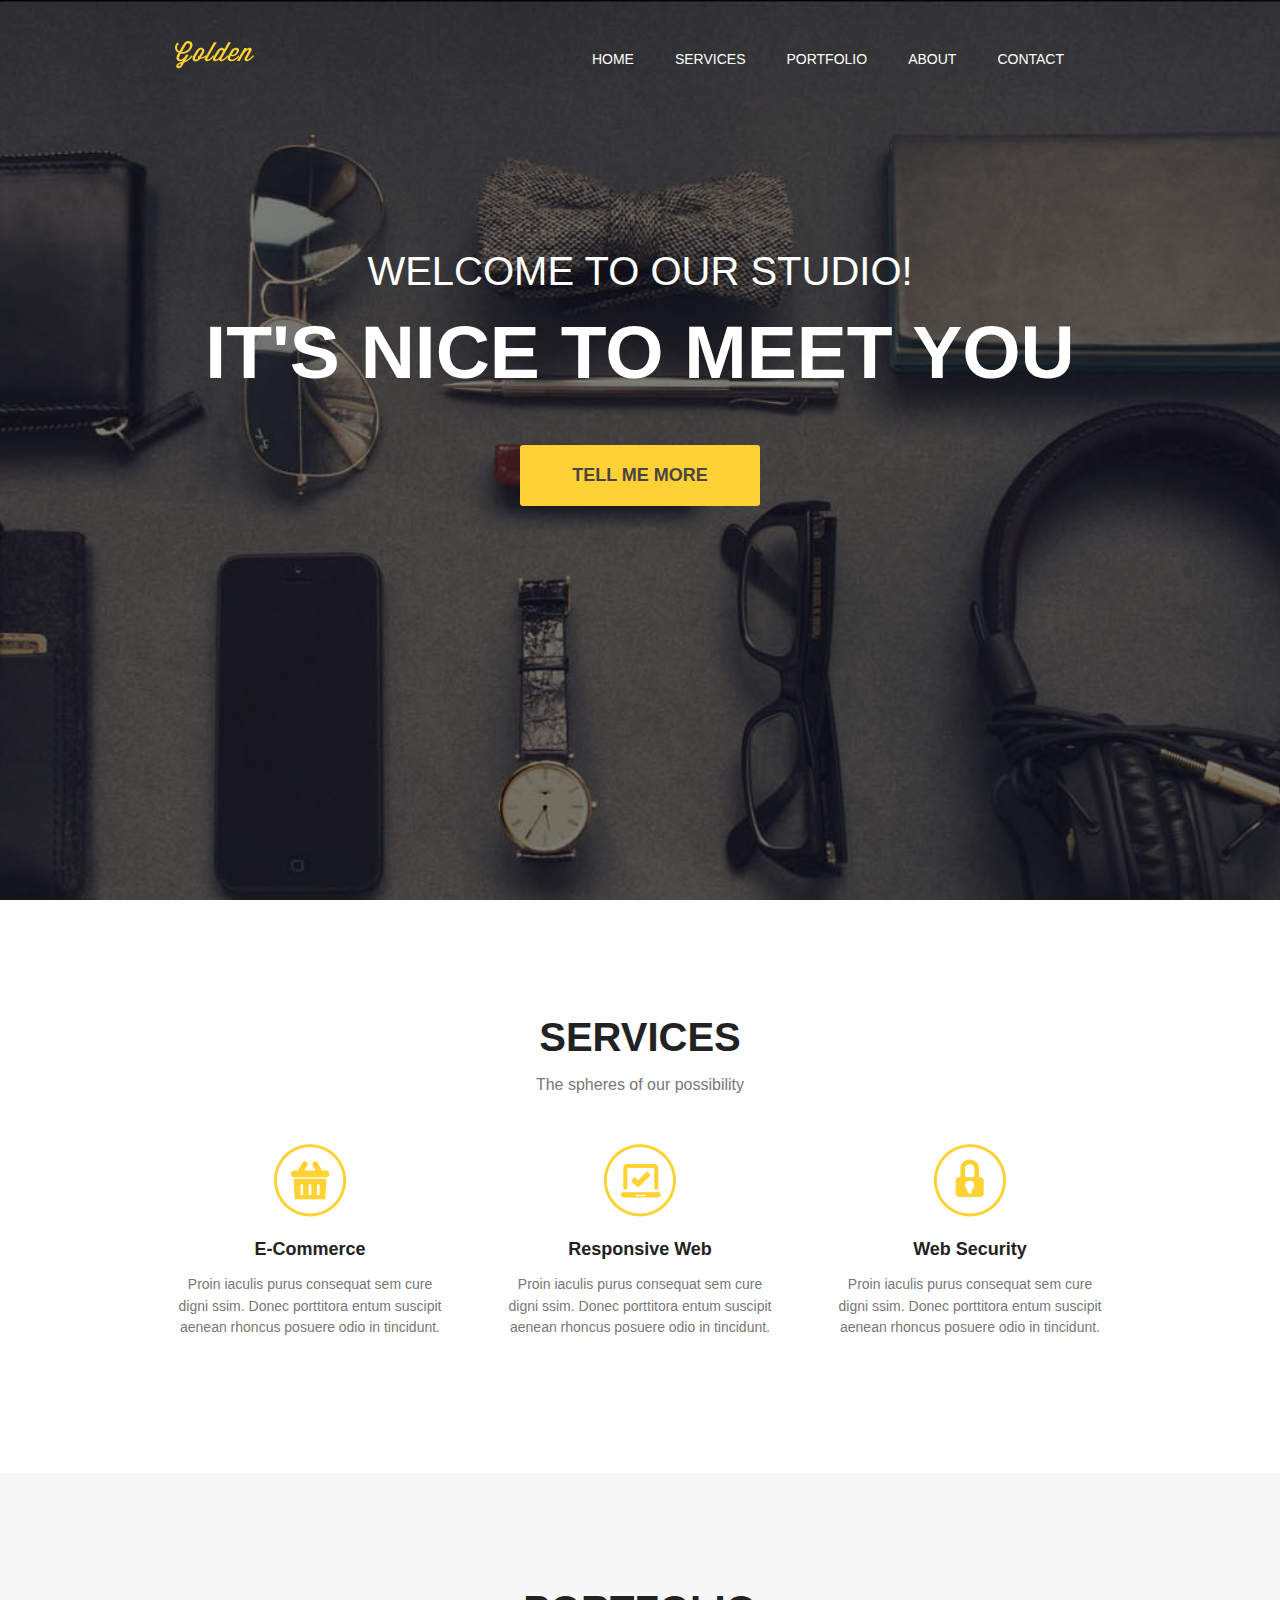
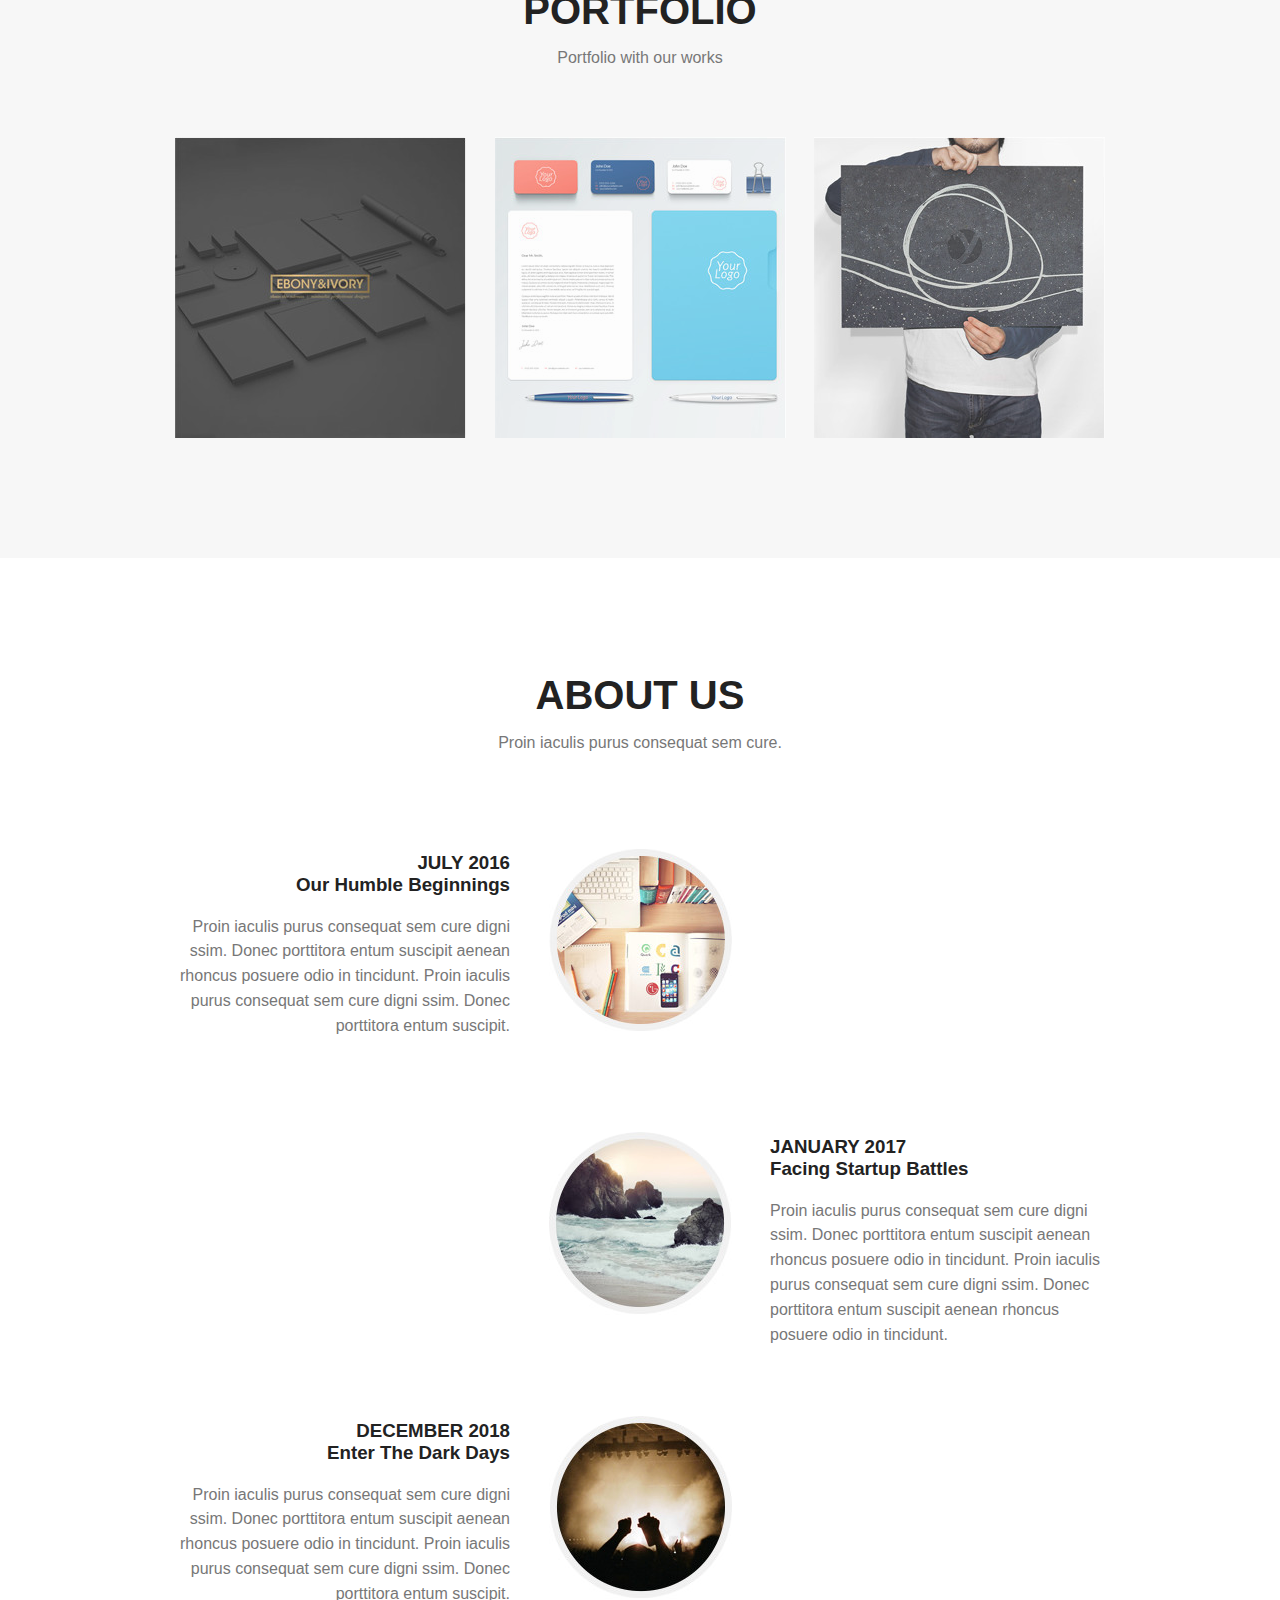
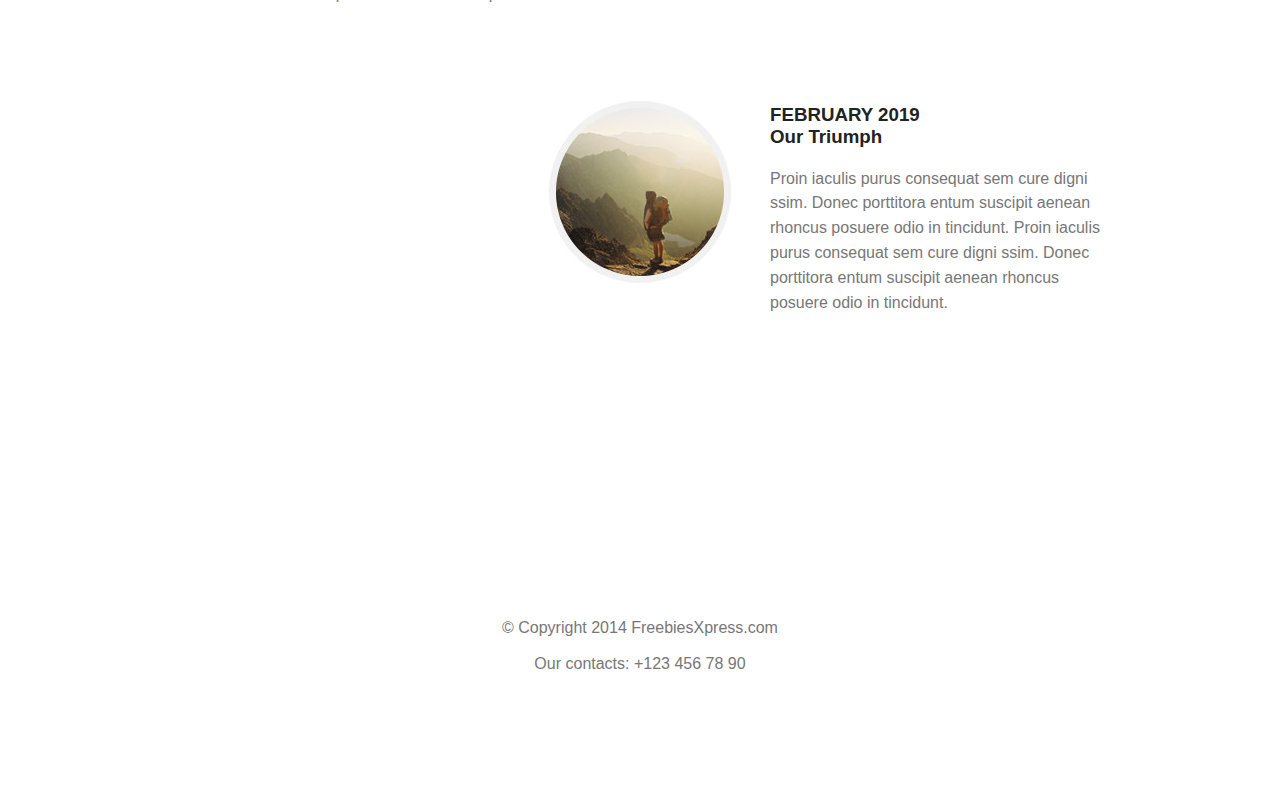
==== index.html @ adae59ba "Создана статичная структура сайта без адаптива" ====
<!DOCTYPE html>
<html lang="en">
<head>
	<meta charset="UTF-8">
	<title>Golden</title>
	<link rel="stylesheet" href="css/main.css">
</head>
<body>


	<header>
		<div class="container">
			<div class="heading clearfix">
				<img src="img/logo.png" alt="Golden" class="logo"> 
				<nav>
					<ul class="menu">
						<li>
							<a href="index.html">Home</a>
						</li>
						<li>
							<a href="#id_services">Services</a>
						</li>
						<li>
							<a href="#portfolio">Portfolio</a>
						</li>
						<li>
							<a href="#aboutUs">About</a>
						</li>
						<li>
							<a href="#copyright">Contact</a>
						</li>
					</ul>
				</nav>
			</div>
			<div class="titles">
				<div class="titles-first">
					Welcome to our studio!
				</div>
				<h1>
					It's nice to Meet you
				</h1>
			</div>
			<a class="button" target="_blank" href="https://learn.javascript.ru/">Tell me more</a>
		</div>
	</header>
	
	<section id="id_services">
		<div class="container">
			<div class="title">
				<h2>
					Services
				</h2>
				<p>
					The spheres of our possibility
				</p>
			</div>
		</div>
		<div class="services clearfix container">
			<div class="services_item">
				<img src="img/icon1.png" alt="Commerce">
				<h3>E-Commerce</h3>
				<p> 
					Proin iaculis purus consequat sem cure 
					digni ssim. Donec porttitora entum suscipit 
					aenean rhoncus posuere odio in tincidunt.
				</p>
			</div>
			<div class="services_item">
				<img src="img/icon2.png" alt="Commerce">
				<h3>Responsive Web</h3>
				<p> 
					Proin iaculis purus consequat sem cure 
					digni ssim. Donec porttitora entum suscipit 
					aenean rhoncus posuere odio in tincidunt.
				</p>
			</div>
			<div class="services_item">
				<img src="img/icon3.png" alt="Commerce">
				<h3>Web Security</h3>
				<p> 
					Proin iaculis purus consequat sem cure 
					digni ssim. Donec porttitora entum suscipit 
					aenean rhoncus posuere odio in tincidunt.
				</p>
			</div>
		</div>
	</section>

	<section id="portfolio">
		<div class="container">
			<div class="title">
				<h2>Portfolio</h2>
				<p>
					Portfolio with our works
				</p>
			</div>
			<div class="photos clearfix">
				<img src="img/img1.jpg" alt="Portfolio">
				<img src="img/img2.jpg" alt="Portfolio">
				<img src="img/img3.jpg" alt="Portfolio">
			</div>
		</div>
	</section>

	<section id="aboutUs">
		<div class="container">
			<div class="title">
				<h2>
					About Us
				</h2>
				<p>Proin iaculis purus consequat sem cure.</p>
			</div>
			<div class="about">
				<div class="about-elem">
					<div class="image">
						<img src="img/about1.jpg" alt="About">
					</div>
					<div class="content">
						<h3 class="titless">
							<span>July 2016</span><br>
							Our Humble Beginnings
						</h3>
						<p class="text-rght">Proin iaculis purus consequat sem cure 
						digni ssim. Donec porttitora entum suscipit 
						aenean rhoncus posuere odio in tincidunt. Proin 
						iaculis purus consequat sem cure digni 
						ssim. Donec porttitora entum suscipit.</p>
					</div>
				</div>
				<div class="about-elem">
					<div class="image">
						<img src="img/about2.jpg" alt="About">
					</div>
					<div class="content">
						<h3 class="titless-lft">
							<span>January 2017</span><br>
							Facing Startup Battles
						</h3>
						<p class="text-lft">
							Proin iaculis purus consequat sem cure 
							digni ssim. Donec porttitora entum suscipit 
							aenean rhoncus posuere odio in tincidunt. Proin 
							iaculis purus consequat sem cure digni 
							ssim. Donec porttitora entum suscipit aenean 
							rhoncus posuere odio in tincidunt.
						</p>
					</div>
				</div>
				<div class="about-elem">
					<div class="image">
						<img src="img/about3.jpg" alt="About">
					</div>
					<div class="content">
						<h3 class="titless">
							<span>December 2018</span><br>
							Enter The Dark Days
						</h3>
						<p class="text-rght">Proin iaculis purus consequat sem cure 
						digni ssim. Donec porttitora entum suscipit 
						aenean rhoncus posuere odio in tincidunt. Proin 
						iaculis purus consequat sem cure digni 
						ssim. Donec porttitora entum suscipit.</p>
					</div>
				</div>
				<div class="about-elem">
					<div class="image">
						<img src="img/about4.jpg" alt="About">
					</div>
					<div class="content">
						<h3 class="titless-lft">
							<span>february 2019</span><br>
							Our Triumph
						</h3>
						<p class="text-lft">
							Proin iaculis purus consequat sem cure 
							digni ssim. Donec porttitora entum suscipit 
							aenean rhoncus posuere odio in tincidunt. Proin 
							iaculis purus consequat sem cure digni 
							ssim. Donec porttitora entum suscipit aenean 
							rhoncus posuere odio in tincidunt.
						</p>
					</div>
				</div>
			</div>		
		</div>
	</section>

	<footer id="copyright">
		<div class="container">
			<p>© Copyright 2014 FreebiesXpress.com <br> <br>
			Our contacts: +123 456 78 90
			</p>
		</div>
	</footer>
</body>
</html>
---- css/main.css ----
html {
	scroll-behavior: smooth;
}
body {
	font-family: Arial, sans-serif;
	padding: 0;
	margin: 0;
	color: #222222; 
}
.clearfix:after {
	content: '';
	display: table;
	width: 100%;
	clear: both;
}
div {
	box-sizing: border-box;
}
header {
	background:url(../img/first-bg.jpg) no-repeat center top / cover;
	height: 100vh;
}
.container {
	width: 930px;
	margin: 0 auto;
}
.logo {
	margin-top: 41px;
	float: left;
}
nav {
	float: right;
	margin-top: 50px;
}
.menu {
	padding: 0;
	margin: 0;
	display: block;
}
.menu li {
	float: left;
	display: block;
	margin-right: 41px;
	transition: 0.5s;
}
.menu a {
	color: #fff;
	text-decoration: none;
	text-transform: uppercase;
	font-size: 14px;
}
.menu li a:hover {
	color: #FDDB1C;
	border-bottom: 2px solid #FDDB1C;
}
.titles-first {
	font-size: 40px;
	color: #fff;
	text-transform: uppercase;
	text-align: center;
	margin-top: 180px;
}
h1 {
	font-size: 75px;
	color: #fff;
	text-transform: uppercase;
	text-align: center;
	margin: 15px;
}
.button {
	background-color: #fed136;
	color: #484543;
	border-radius: 3px;
	display: block;
	width: 240px;
	padding: 20px 0;
	margin: 0 auto;
	text-decoration: none;
	text-align: center;
	text-transform: uppercase;
	font-weight: bold;
	font-size: 18px;
	margin-top: 50px;
	transition: 1s;
}
.button:hover {
	transform:scale(1.1);
}
.title {
	padding-top: 115px;
}
.title h2 {
	font-size: 40px;
	font-weight: bold;
	text-align: center;
	text-transform: uppercase;
	margin: 0;
}
.title p {
	color: #777777;
	text-align: center;
	font-size: 16px;
	margin-top: 5;
}
.services {
	margin-top: 50px;
}
.services_item {
	width: 270px;
	float: left;
	text-align: center;

}
.services_item h3 {
	font-size: 18px;
	margin-bottom: 5px;
}
.services_item p {
	color: #777777;
	font-size: 14px;
	line-height: 1.55em;
}
.services_item:last-child {
	float: right;
}
.services_item:nth-child(2) {
	margin-left: 60px;
}
.services {
	padding-bottom: 120px;
}
#portfolio {
	background-color: #f7f7f7;
	padding-bottom: 120px;
}
.photos {
	margin-top: 70px;
	overflow: hidden;
}
.photos img {
	float: left;
}
.photos img:nth-child(2) {
	margin-left: 29px;
}
.photos img:last-child {
	float: right;
}
.photos img {
	opacity: 0.8;
	-moz-transition: all 0.5s ease-out;
	-o-transition: all 0.5s ease-out;
	-webkit-transition: all 0.5s ease-out;	
}
.photos img:hover {
	opacity: 1;
	-moz-transition: scale(1.1);
	-webkit-transition: scale(1.1);
	-o-transition: scale(1.1);
	transform: scale(1.1);
}
.about {
	padding-top: 80px;
}
.about-elem {
	display: block;
	position: relative;
	text-align: center;
	margin-bottom: 80px;
}
.about-elem .image {
	display: inline-block;
	overflow: hidden;
	border-radius: 50%;
	width: 200px;
	height: 200px;
}
.about-elem .image img {
	display: inline-block;
	vertical-align: top;
}
.about-elem .content {
	position: absolute;
	top: -15px;
}
.about-elem .text-rght {
	text-align: right;
}
.about-elem .text-lft {
	text-align: left;
}
.about-elem .content span {
	text-transform: uppercase;
}
.about-elem .content p {
	color: #777777;
	line-height: 1.55em;
}
.about-elem:nth-child(odd) .content {
	right: 50%;
	margin-right: 130px;
}
.about-elem:nth-child(even) .content {
	left: 50%;
	margin-left: 130px;
}
.about-elem .content .titless {
	text-align: right;
	font-weight: 700;
}
.about-elem .content .titless-lft {
	text-align: left;
}
#aboutUs {
	padding-bottom: 120px;
}
#copyright p {
	color: #777777;
	text-align: center;
	margin: 115px;
}
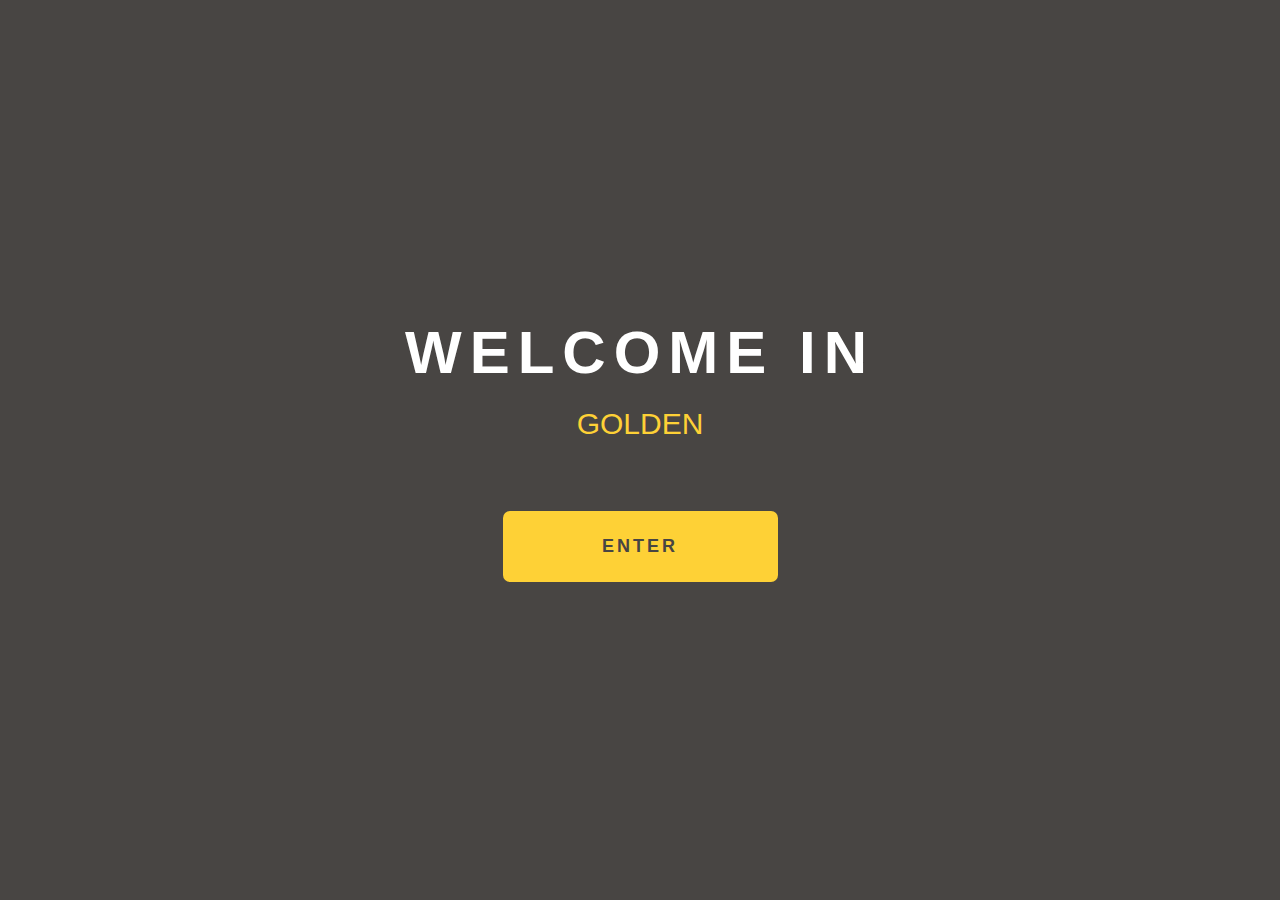
==== commit 69398f7b: "Исправлены ошибки с именами файлов, подправлено портфолио" ====
--- a/index.html
+++ b/index.html
@@ -2,195 +2,16 @@
 <html lang="en">
 <head>
 	<meta charset="UTF-8">
-	<title>Golden</title>
-	<link rel="stylesheet" href="css/main.css">
+	<title>Text Animation</title>
+	<link rel="stylesheet" href="main.css">
 </head>
 <body>
-
-
-	<header>
-		<div class="container">
-			<div class="heading clearfix">
-				<img src="img/logo.png" alt="Golden" class="logo"> 
-				<nav>
-					<ul class="menu">
-						<li>
-							<a href="index.html">Home</a>
-						</li>
-						<li>
-							<a href="#id_services">Services</a>
-						</li>
-						<li>
-							<a href="#portfolio">Portfolio</a>
-						</li>
-						<li>
-							<a href="#aboutUs">About</a>
-						</li>
-						<li>
-							<a href="#copyright">Contact</a>
-						</li>
-					</ul>
-				</nav>
-			</div>
-			<div class="titles">
-				<div class="titles-first">
-					Welcome to our studio!
-				</div>
-				<h1>
-					It's nice to Meet you
-				</h1>
-			</div>
-			<a class="button" target="_blank" href="https://learn.javascript.ru/">Tell me more</a>
+	<div class="container">
+		<span class="text1">Welcome in</span>
+		<span class="text2">Golden</span>
+		<div class="button__wrap">
+			<a class="button" href="Golden Site/main.html">Enter</a>
 		</div>
-	</header>
-	
-	<section id="id_services">
-		<div class="container">
-			<div class="title">
-				<h2>
-					Services
-				</h2>
-				<p>
-					The spheres of our possibility
-				</p>
-			</div>
-		</div>
-		<div class="services clearfix container">
-			<div class="services_item">
-				<img src="img/icon1.png" alt="Commerce">
-				<h3>E-Commerce</h3>
-				<p> 
-					Proin iaculis purus consequat sem cure 
-					digni ssim. Donec porttitora entum suscipit 
-					aenean rhoncus posuere odio in tincidunt.
-				</p>
-			</div>
-			<div class="services_item">
-				<img src="img/icon2.png" alt="Commerce">
-				<h3>Responsive Web</h3>
-				<p> 
-					Proin iaculis purus consequat sem cure 
-					digni ssim. Donec porttitora entum suscipit 
-					aenean rhoncus posuere odio in tincidunt.
-				</p>
-			</div>
-			<div class="services_item">
-				<img src="img/icon3.png" alt="Commerce">
-				<h3>Web Security</h3>
-				<p> 
-					Proin iaculis purus consequat sem cure 
-					digni ssim. Donec porttitora entum suscipit 
-					aenean rhoncus posuere odio in tincidunt.
-				</p>
-			</div>
-		</div>
-	</section>
-
-	<section id="portfolio">
-		<div class="container">
-			<div class="title">
-				<h2>Portfolio</h2>
-				<p>
-					Portfolio with our works
-				</p>
-			</div>
-			<div class="photos clearfix">
-				<img src="img/img1.jpg" alt="Portfolio">
-				<img src="img/img2.jpg" alt="Portfolio">
-				<img src="img/img3.jpg" alt="Portfolio">
-			</div>
-		</div>
-	</section>
-
-	<section id="aboutUs">
-		<div class="container">
-			<div class="title">
-				<h2>
-					About Us
-				</h2>
-				<p>Proin iaculis purus consequat sem cure.</p>
-			</div>
-			<div class="about">
-				<div class="about-elem">
-					<div class="image">
-						<img src="img/about1.jpg" alt="About">
-					</div>
-					<div class="content">
-						<h3 class="titless">
-							<span>July 2016</span><br>
-							Our Humble Beginnings
-						</h3>
-						<p class="text-rght">Proin iaculis purus consequat sem cure 
-						digni ssim. Donec porttitora entum suscipit 
-						aenean rhoncus posuere odio in tincidunt. Proin 
-						iaculis purus consequat sem cure digni 
-						ssim. Donec porttitora entum suscipit.</p>
-					</div>
-				</div>
-				<div class="about-elem">
-					<div class="image">
-						<img src="img/about2.jpg" alt="About">
-					</div>
-					<div class="content">
-						<h3 class="titless-lft">
-							<span>January 2017</span><br>
-							Facing Startup Battles
-						</h3>
-						<p class="text-lft">
-							Proin iaculis purus consequat sem cure 
-							digni ssim. Donec porttitora entum suscipit 
-							aenean rhoncus posuere odio in tincidunt. Proin 
-							iaculis purus consequat sem cure digni 
-							ssim. Donec porttitora entum suscipit aenean 
-							rhoncus posuere odio in tincidunt.
-						</p>
-					</div>
-				</div>
-				<div class="about-elem">
-					<div class="image">
-						<img src="img/about3.jpg" alt="About">
-					</div>
-					<div class="content">
-						<h3 class="titless">
-							<span>December 2018</span><br>
-							Enter The Dark Days
-						</h3>
-						<p class="text-rght">Proin iaculis purus consequat sem cure 
-						digni ssim. Donec porttitora entum suscipit 
-						aenean rhoncus posuere odio in tincidunt. Proin 
-						iaculis purus consequat sem cure digni 
-						ssim. Donec porttitora entum suscipit.</p>
-					</div>
-				</div>
-				<div class="about-elem">
-					<div class="image">
-						<img src="img/about4.jpg" alt="About">
-					</div>
-					<div class="content">
-						<h3 class="titless-lft">
-							<span>february 2019</span><br>
-							Our Triumph
-						</h3>
-						<p class="text-lft">
-							Proin iaculis purus consequat sem cure 
-							digni ssim. Donec porttitora entum suscipit 
-							aenean rhoncus posuere odio in tincidunt. Proin 
-							iaculis purus consequat sem cure digni 
-							ssim. Donec porttitora entum suscipit aenean 
-							rhoncus posuere odio in tincidunt.
-						</p>
-					</div>
-				</div>
-			</div>		
-		</div>
-	</section>
-
-	<footer id="copyright">
-		<div class="container">
-			<p>© Copyright 2014 FreebiesXpress.com <br> <br>
-			Our contacts: +123 456 78 90
-			</p>
-		</div>
-	</footer>
+	</div>
 </body>
 </html>--- a/main.css
+++ b/main.css
@@ -0,0 +1,90 @@
+* {
+	padding: 0;
+	margin: 0;
+	font-family: sans-serif;
+}
+body {
+	background-color: #484543;
+}
+.container {
+	text-align: center;
+	position: absolute;
+	top: 50%;
+	left: 50%;
+	transform: translate(-50%, -50%);
+	width: 100%;
+}
+.container span {
+	text-transform: uppercase;
+	display: block;
+}
+.text1 {
+	color: white;
+	font-size: 60px;
+	font-weight: 700;
+	letter-spacing: 8px;
+	margin-bottom: 20px;
+	background: #484543;
+	position: relative;
+	animation: text 2s 1;
+}
+.text2 {
+	color: #fed136;
+	font-size: 30px;
+	margin-bottom: 70px;
+}
+.button {
+	display: block;
+	margin: 0 auto;
+	text-decoration: none;
+	color: #484543;
+	font-size: 18px;
+	font-weight: 600;
+	width: 145px;
+	padding: 25px 65px;
+	letter-spacing: 3px;
+	text-transform: uppercase;
+	background-color: #fed136;
+	border-radius: 7px;
+	animation: button 2s 1;
+	transition: 1s;
+}
+.button:hover {
+	transform: scale(1.1);
+}
+
+
+@keyframes text {
+	0% {
+		color: #fed136;
+		margin-bottom: -40px;
+	}
+	30% {
+		color: #fed136;
+		letter-spacing: 16px;
+		margin-bottom: -40px;
+	}
+	60% {
+		color: #fed136;
+		margin-bottom: -40px;
+	}
+}
+
+@keyframes button {
+	0% {
+		background: #484543;
+		color: #484543;
+	}
+	30% {
+		background: #484543;
+		color: #484543;
+	}
+	60% {
+		background: #484543;
+		color: #484543;
+	}
+	90% {
+		background: #484543;
+		color: #484543;
+	}
+}